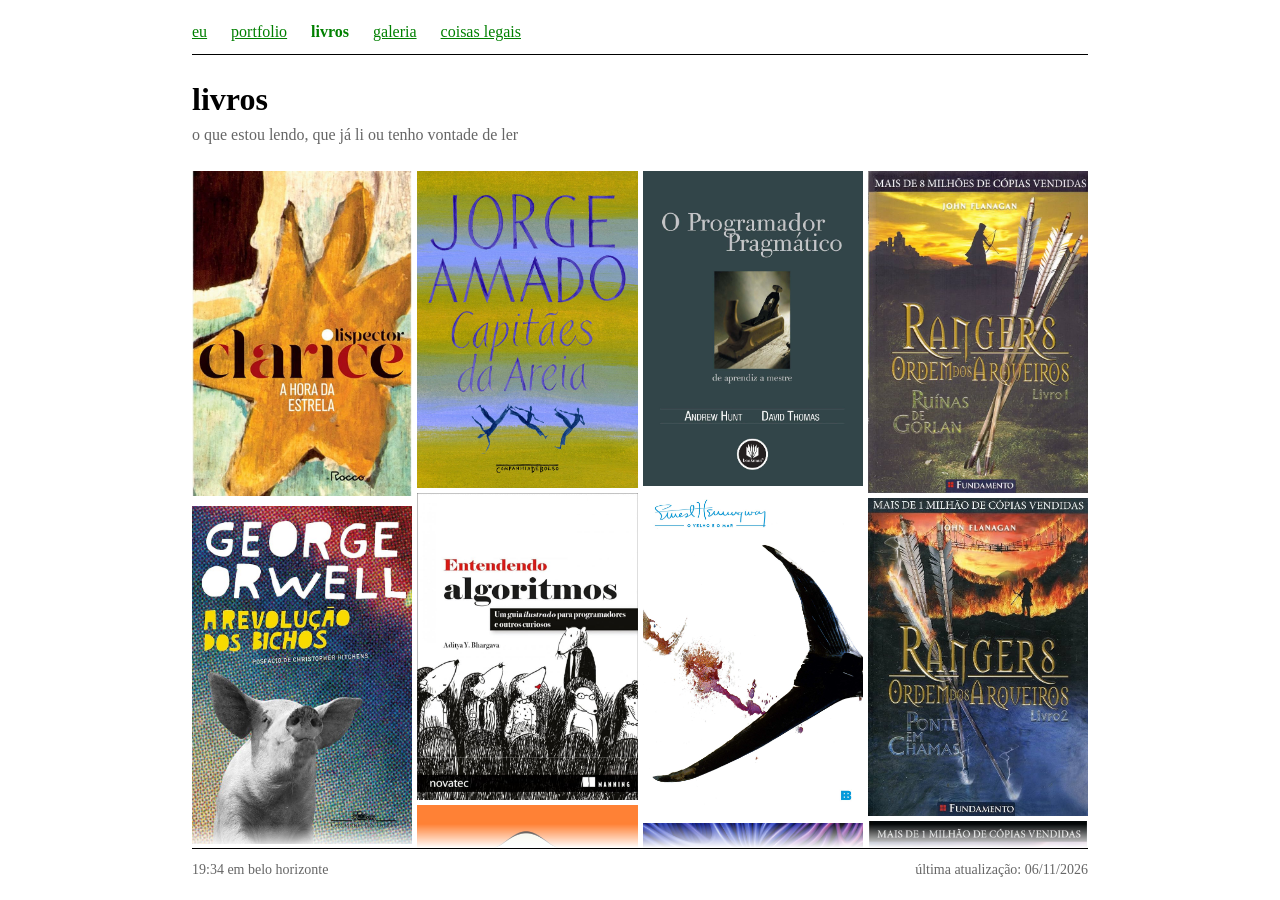
==== books.html @ 3ba66840 "feat: pages and content" ====
<!doctype html>
<html lang="pt-BR">
  <head>
    <meta charset="UTF-8" />
    <meta name="viewport" content="width=device-width, initial-scale=1.0" />
    <link rel="stylesheet" href="reset.css" />
    <link rel="stylesheet" href="style.css" />
    <title>livros</title>
  </head>

  <body class="index">
    <header>
      <nav>
        <ul>
          <li><a href="index.html">eu</a></li>
          <li><a href="portfolio.html">portfolio</a></li>
          <li><a href="books.html" aria-current>livros</a></li>
          <li><a href="gallery.html">galeria</a></li>
          <li><a href="cool-stuff.html">coisas legais</a></li>
        </ul>
      </nav>
    </header>

    <main class="pages-container">
      <h1>livros</h1>
      <p class="intro">
        o que estou lendo, que já li ou tenho vontade de ler
      </p>
      <div class="gallery" data-gallery="assets/books"></div>
    </main>

    <footer class="small">
      <p id="bh">belo horizonte, mg</p>
      <p>última atualização: 06/11/2026</p>
    </footer>

    <script type="module" src="gallery.js"></script>
    <script>
      const el = document.getElementById("bh");

      const climas = {
        0: ["céu limpo", "☀️"],
        1: ["poucas nuvens", "🌤️"],
        2: ["parcialmente nublado", "⛅"],
        3: ["nublado", "☁️"],
        45: ["neblina", "🌫️"],
        48: ["neblina", "🌫️"],
        51: ["garoa", "🌦️"],
        53: ["garoa", "🌦️"],
        55: ["garoa", "🌦️"],
        61: ["chuva fraca", "🌧️"],
        63: ["chuva", "🌧️"],
        65: ["chuva forte", "🌧️"],
        80: ["pancadas de chuva", "🌦️"],
        81: ["pancadas de chuva", "🌧️"],
        82: ["temporal", "⛈️"],
        95: ["trovoada", "⛈️"],
        96: ["trovoada", "⛈️"],
        99: ["trovoada", "⛈️"],
      };

      let weather = "";

      function hour() {
        return new Date().toLocaleTimeString("pt-BR", {
          timeZone: "America/Sao_Paulo",
          hour: "2-digit",
          minute: "2-digit",
        });
      }

      function show() {
        el.textContent = `${hour()} em belo horizonte${weather}`;
      }

      fetch(
        "https://api.open-meteo.com/v1/forecast?latitude=-19.92&longitude=-43.94&current=temperature_2m,weather_code&timezone=America%2FSao_Paulo",
      )
        .then((r) => r.json())
        .then((d) => {
          const celsius = Math.round(d.current.temperature_2m);
          const [text, emoji] = climas[d.current.weather_code] ?? ["", ""];
          weather = ` · ${celsius}°C, ${text} ${emoji}`;
          show();
        })
        .catch(() => {}); // se a API falhar, mostra só a hora

      show();
      setInterval(show, 60000); // atualiza o relógio a cada minuto
    </script>
  </body>
</html>
---- style.css ----
.index {
  display: flex;
  flex-direction: column;
  justify-content: space-between;
  align-items: center;
  padding: 20px 0;
  width: 70%;
  height: 100vh;
  margin: 0 auto;
  max-height: 100vh;
  overflow-x: hidden;
  overflow-y: hidden;
}

header {
  display: flex;
  justify-content: space-between;
  width: 100%;
  border-bottom: 1px solid black;
  padding-bottom: 10px;
}

a {
  color: green;
}

nav {
  ul {
    display: flex;
    gap: 24px;
  }

  li {
    list-style: none;
  }

  a[aria-current] {
    text-decoration: none;
    font-weight: bold;
  }
}

.counter {
  display: flex;
  align-items: center;
  gap: 6px;
  color: #666;
}

.digits {
  display: flex;
  gap: 1;

  span {
    font: 12px, "Courier New", monospace;
    border: 1px solid black;
    padding: 2px 3px;
  }
}

.index-container {
  display: flex;

  img {
    width: 200px;
    aspect-ratio: 3/4;
  }
}

.index-content {
  display: flex;
  flex-direction: column;
  justify-content: space-between;
  padding: 0 20px;
}

.bio {
  max-width: 42ch;
  display: flex;
  flex-direction: column;
}

.links {
  display: flex;
  gap: 8px;
}

footer {
  display: flex;
  justify-content: space-between;
  padding-top: 10px;
  border-top: 1px solid black;
  width: 100%;
}

.small {
  color: #666;
  font-size: 14px;
}

.pages-container {
  display: flex;
  flex-direction: column;
  width: 100%;
  height: 100%;
  padding: 20px 0;
  overflow-y: auto;
  scrollbar-width: none;
  mask-image: linear-gradient(transparent, #000 24px, #000 calc(100% - 24px), transparent);

  ul {
    list-style-position: inside;
  }
}

.intro {
  color: #666;
  margin-bottom: 24px;
}

.projects {
  display: flex;
  flex-direction: column;
  gap: 20px;
}

.experience-container {
  margin-top: 30px;
}

.experience {
  display: flex;
  flex-direction: column;
  gap: 10px;
  margin-top: 10px;
}

.gallery {
  columns: 200px;
  column-gap: 5px;

  img {
    width: 100%;
    margin-bottom: 5px;
    break-inside: avoid;
  }
}
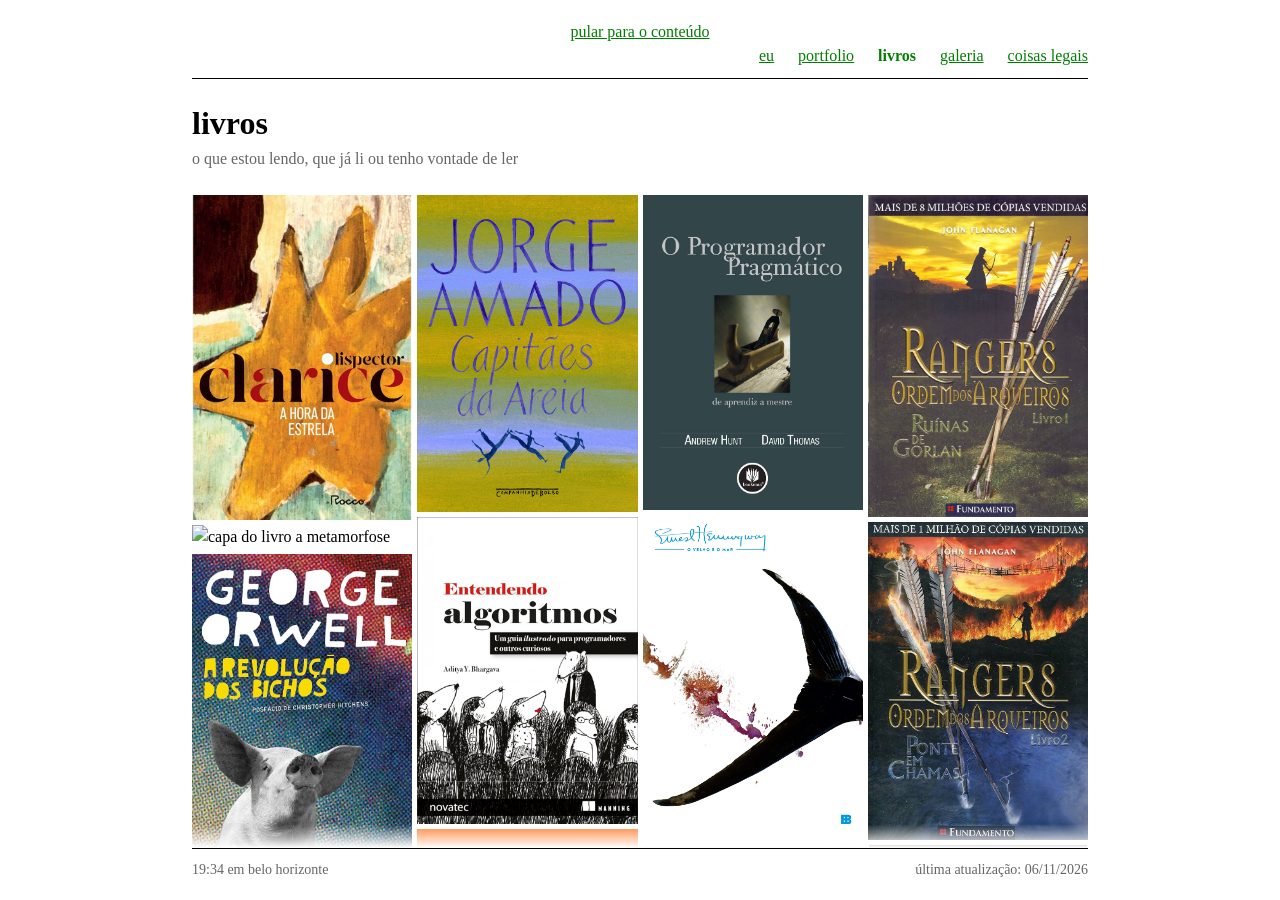
==== commit 597d493e: "feat: improve accessibility and page titles" ====
--- a/books.html
+++ b/books.html
@@ -5,28 +5,30 @@
     <meta name="viewport" content="width=device-width, initial-scale=1.0" />
     <link rel="stylesheet" href="reset.css" />
     <link rel="stylesheet" href="style.css" />
-    <title>livros</title>
+    <link rel="icon" href="favicon.svg" type="image/svg+xml" />
+    <title>livros – naygo</title>
   </head>
 
   <body class="index">
+    <a class="skip-link" href="#main">pular para o conteúdo</a>
     <header>
-      <nav>
+      <nav aria-label="principal">
         <ul>
           <li><a href="index.html">eu</a></li>
           <li><a href="portfolio.html">portfolio</a></li>
-          <li><a href="books.html" aria-current>livros</a></li>
+          <li><a href="books.html" aria-current="page">livros</a></li>
           <li><a href="gallery.html">galeria</a></li>
           <li><a href="cool-stuff.html">coisas legais</a></li>
         </ul>
       </nav>
     </header>
 
-    <main class="pages-container">
+    <main id="main" class="pages-container">
       <h1>livros</h1>
       <p class="intro">
         o que estou lendo, que já li ou tenho vontade de ler
       </p>
-      <div class="gallery" data-gallery="assets/books"></div>
+      <div class="gallery" data-gallery="assets/books" data-alts></div>
     </main>
 
     <footer class="small">
@@ -35,58 +37,6 @@
     </footer>
 
     <script type="module" src="gallery.js"></script>
-    <script>
-      const el = document.getElementById("bh");
-
-      const climas = {
-        0: ["céu limpo", "☀️"],
-        1: ["poucas nuvens", "🌤️"],
-        2: ["parcialmente nublado", "⛅"],
-        3: ["nublado", "☁️"],
-        45: ["neblina", "🌫️"],
-        48: ["neblina", "🌫️"],
-        51: ["garoa", "🌦️"],
-        53: ["garoa", "🌦️"],
-        55: ["garoa", "🌦️"],
-        61: ["chuva fraca", "🌧️"],
-        63: ["chuva", "🌧️"],
-        65: ["chuva forte", "🌧️"],
-        80: ["pancadas de chuva", "🌦️"],
-        81: ["pancadas de chuva", "🌧️"],
-        82: ["temporal", "⛈️"],
-        95: ["trovoada", "⛈️"],
-        96: ["trovoada", "⛈️"],
-        99: ["trovoada", "⛈️"],
-      };
-
-      let weather = "";
-
-      function hour() {
-        return new Date().toLocaleTimeString("pt-BR", {
-          timeZone: "America/Sao_Paulo",
-          hour: "2-digit",
-          minute: "2-digit",
-        });
-      }
-
-      function show() {
-        el.textContent = `${hour()} em belo horizonte${weather}`;
-      }
-
-      fetch(
-        "https://api.open-meteo.com/v1/forecast?latitude=-19.92&longitude=-43.94&current=temperature_2m,weather_code&timezone=America%2FSao_Paulo",
-      )
-        .then((r) => r.json())
-        .then((d) => {
-          const celsius = Math.round(d.current.temperature_2m);
-          const [text, emoji] = climas[d.current.weather_code] ?? ["", ""];
-          weather = ` · ${celsius}°C, ${text} ${emoji}`;
-          show();
-        })
-        .catch(() => {}); // se a API falhar, mostra só a hora
-
-      show();
-      setInterval(show, 60000); // atualiza o relógio a cada minuto
-    </script>
+    <script type="module" src="open-meteo.js"></script>
   </body>
 </html>
--- a/style.css
+++ b/style.css
@@ -25,6 +25,8 @@
 }
 
 nav {
+  margin-left: auto;
+
   ul {
     display: flex;
     gap: 24px;
@@ -40,6 +42,10 @@
   }
 }
 
+.counter[hidden] {
+  display: none;
+}
+
 .counter {
   display: flex;
   align-items: center;
@@ -49,10 +55,10 @@
 
 .digits {
   display: flex;
-  gap: 1;
+  gap: 1px;
 
   span {
-    font: 12px, "Courier New", monospace;
+    font: 12px "Courier New", monospace;
     border: 1px solid black;
     padding: 2px 3px;
   }
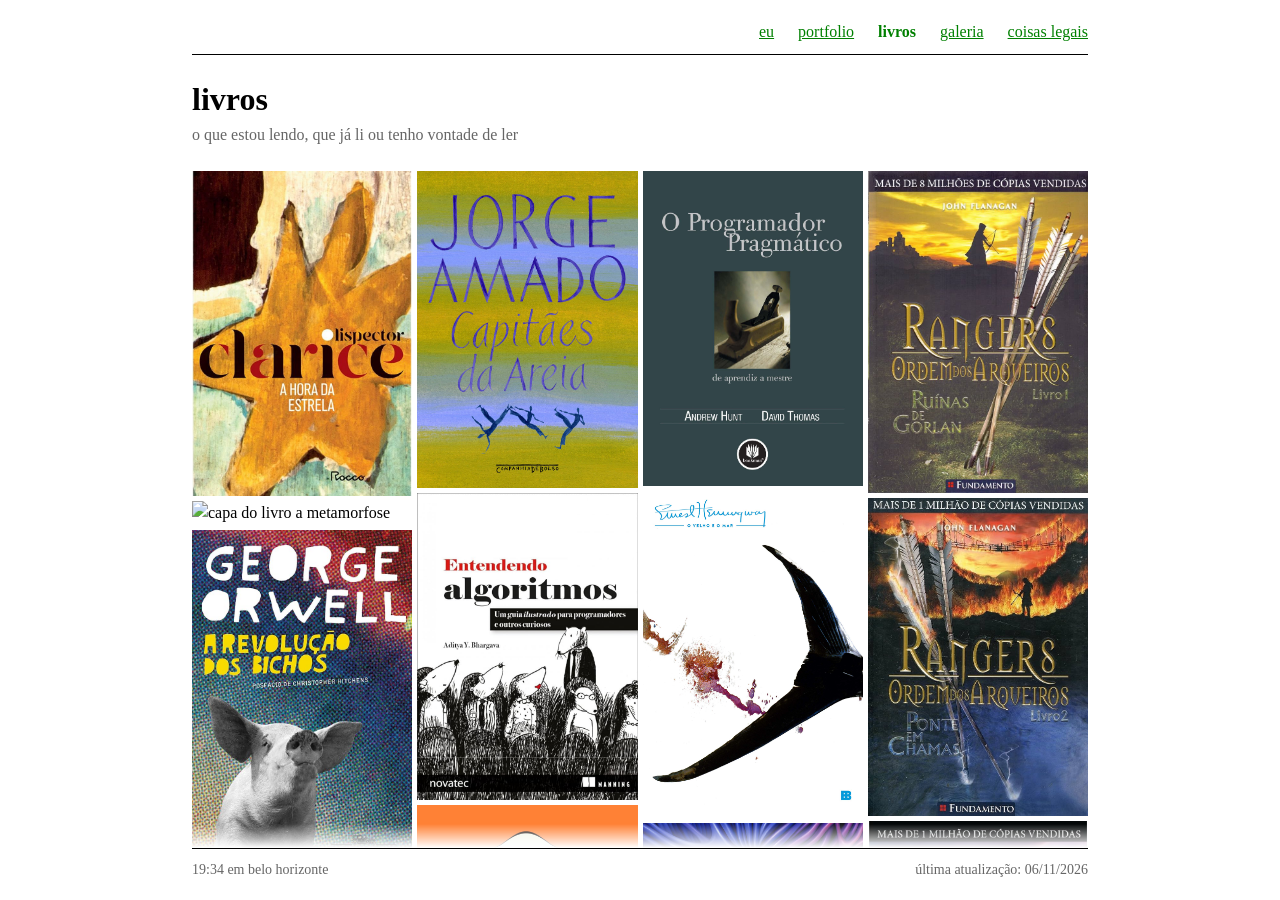
==== commit 13d3c226: "feat: add meta tags for SEO and social sharing" ====
--- a/books.html
+++ b/books.html
@@ -7,6 +7,17 @@
     <link rel="stylesheet" href="style.css" />
     <link rel="icon" href="favicon.svg" type="image/svg+xml" />
     <title>livros – naygo</title>
+    <meta name="description" content="livros estou lendo, já li ou tenho vontade de ler" />
+    <link rel="canonical" href="https://www.naygo.dev.br/books.html" />
+    <meta property="og:type" content="website" />
+    <meta property="og:locale" content="pt_BR" />
+    <meta property="og:site_name" content="naygo" />
+    <meta property="og:title" content="livros – naygo" />
+    <meta property="og:description" content="livros que estou lendo, já li ou tenho vontade de ler" />
+    <meta property="og:url" content="https://www.naygo.dev.br/books.html" />
+    <meta property="og:image" content="https://www.naygo.dev.br/assets/nayla.jpeg" />
+    <meta property="og:image:alt" content="foto de nayla" />
+    <meta name="twitter:card" content="summary" />
   </head>
 
   <body class="index">
--- a/style.css
+++ b/style.css
@@ -150,4 +150,70 @@
     margin-bottom: 5px;
     break-inside: avoid;
   }
-}+}
+.projects h2 {
+  font-size: 1.17em;
+}
+
+.skip-link {
+  position: absolute;
+  left: 8px;
+  top: -100px;
+  padding: 8px 12px;
+  background: #fff;
+  z-index: 10;
+}
+
+.skip-link:focus {
+  top: 8px;
+}
+
+:focus-visible {
+  outline: 2px solid #005fcc;
+  outline-offset: 2px;
+}
+
+@media (max-width: 800px), (max-height: 600px) {
+  .index {
+    width: 92%;
+    height: auto;
+    max-height: none;
+    min-height: 100vh;
+    overflow: visible;
+  }
+
+  header {
+    flex-wrap: wrap;
+    gap: 8px;
+  }
+
+  nav ul {
+    flex-wrap: wrap;
+    gap: 8px 16px;
+  }
+
+  .pages-container {
+    height: auto;
+    overflow: visible;
+    mask-image: none;
+  }
+
+  .index-container {
+    flex-direction: column;
+    gap: 16px;
+  }
+
+  .index-content {
+    padding: 0;
+    gap: 16px;
+  }
+
+  .links {
+    flex-wrap: wrap;
+  }
+
+  footer {
+    flex-wrap: wrap;
+    gap: 4px 16px;
+  }
+}
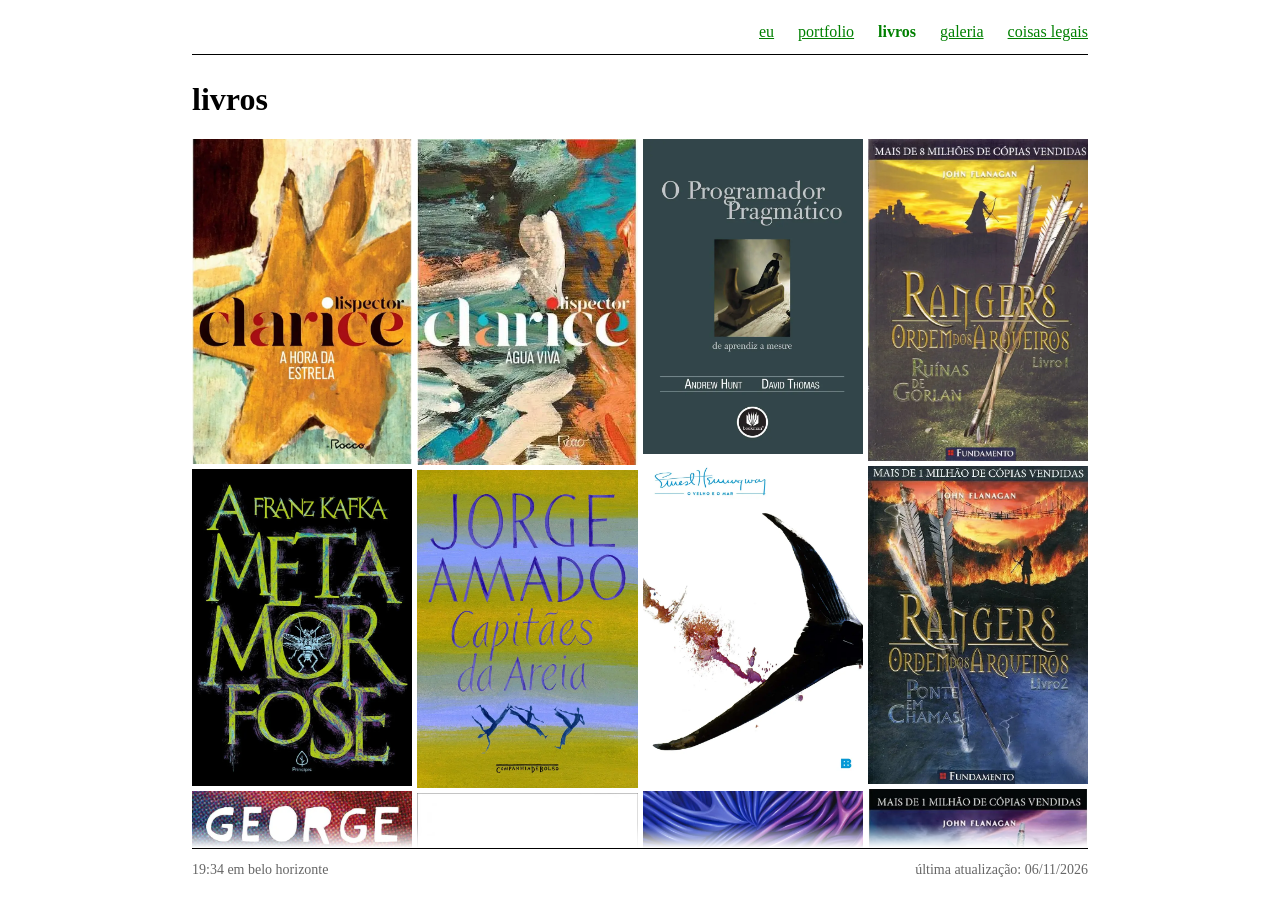
==== commit 0615ecdf: "feat: change index photo and remove intro paragraphs from multiple pages" ====
--- a/books.html
+++ b/books.html
@@ -36,9 +36,6 @@
 
     <main id="main" class="pages-container">
       <h1>livros</h1>
-      <p class="intro">
-        o que estou lendo, que já li ou tenho vontade de ler
-      </p>
       <div class="gallery" data-gallery="assets/books" data-alts></div>
     </main>
 
--- a/style.css
+++ b/style.css
@@ -64,20 +64,28 @@
   }
 }
 
+.name {
+  font-style: italic;
+  line-height: 1;
+}
+
 .index-container {
   display: flex;
+  flex-direction: column;
+  align-items: center;
+  gap: 16px;
 
   img {
-    width: 200px;
-    aspect-ratio: 3/4;
+    width: min(100%, 360px);
+    height: auto;
+    aspect-ratio: 3/2;
+    object-fit: cover;
   }
 }
 
 .index-content {
   display: flex;
   flex-direction: column;
-  justify-content: space-between;
-  padding: 0 20px;
 }
 
 .bio {
@@ -88,7 +96,9 @@
 
 .links {
   display: flex;
+  justify-content: center;
   gap: 8px;
+  line-height: 1;
 }
 
 footer {
@@ -109,11 +119,15 @@
   flex-direction: column;
   width: 100%;
   height: 100%;
-  padding: 20px 0;
+  padding: 20px 0 32px;
   overflow-y: auto;
   scrollbar-width: none;
   mask-image: linear-gradient(transparent, #000 24px, #000 calc(100% - 24px), transparent);
 
+  h1 {
+    margin-bottom: 16px;
+  }
+
   ul {
     list-style-position: inside;
   }
@@ -145,8 +159,13 @@
   columns: 200px;
   column-gap: 5px;
 
+  &:empty {
+    min-height: 100vh;
+  }
+
   img {
     width: 100%;
+    height: auto;
     margin-bottom: 5px;
     break-inside: avoid;
   }
@@ -198,16 +217,10 @@
     mask-image: none;
   }
 
-  .index-container {
-    flex-direction: column;
+  .index-content {
     gap: 16px;
   }
 
-  .index-content {
-    padding: 0;
-    gap: 16px;
-  }
-
   .links {
     flex-wrap: wrap;
   }
